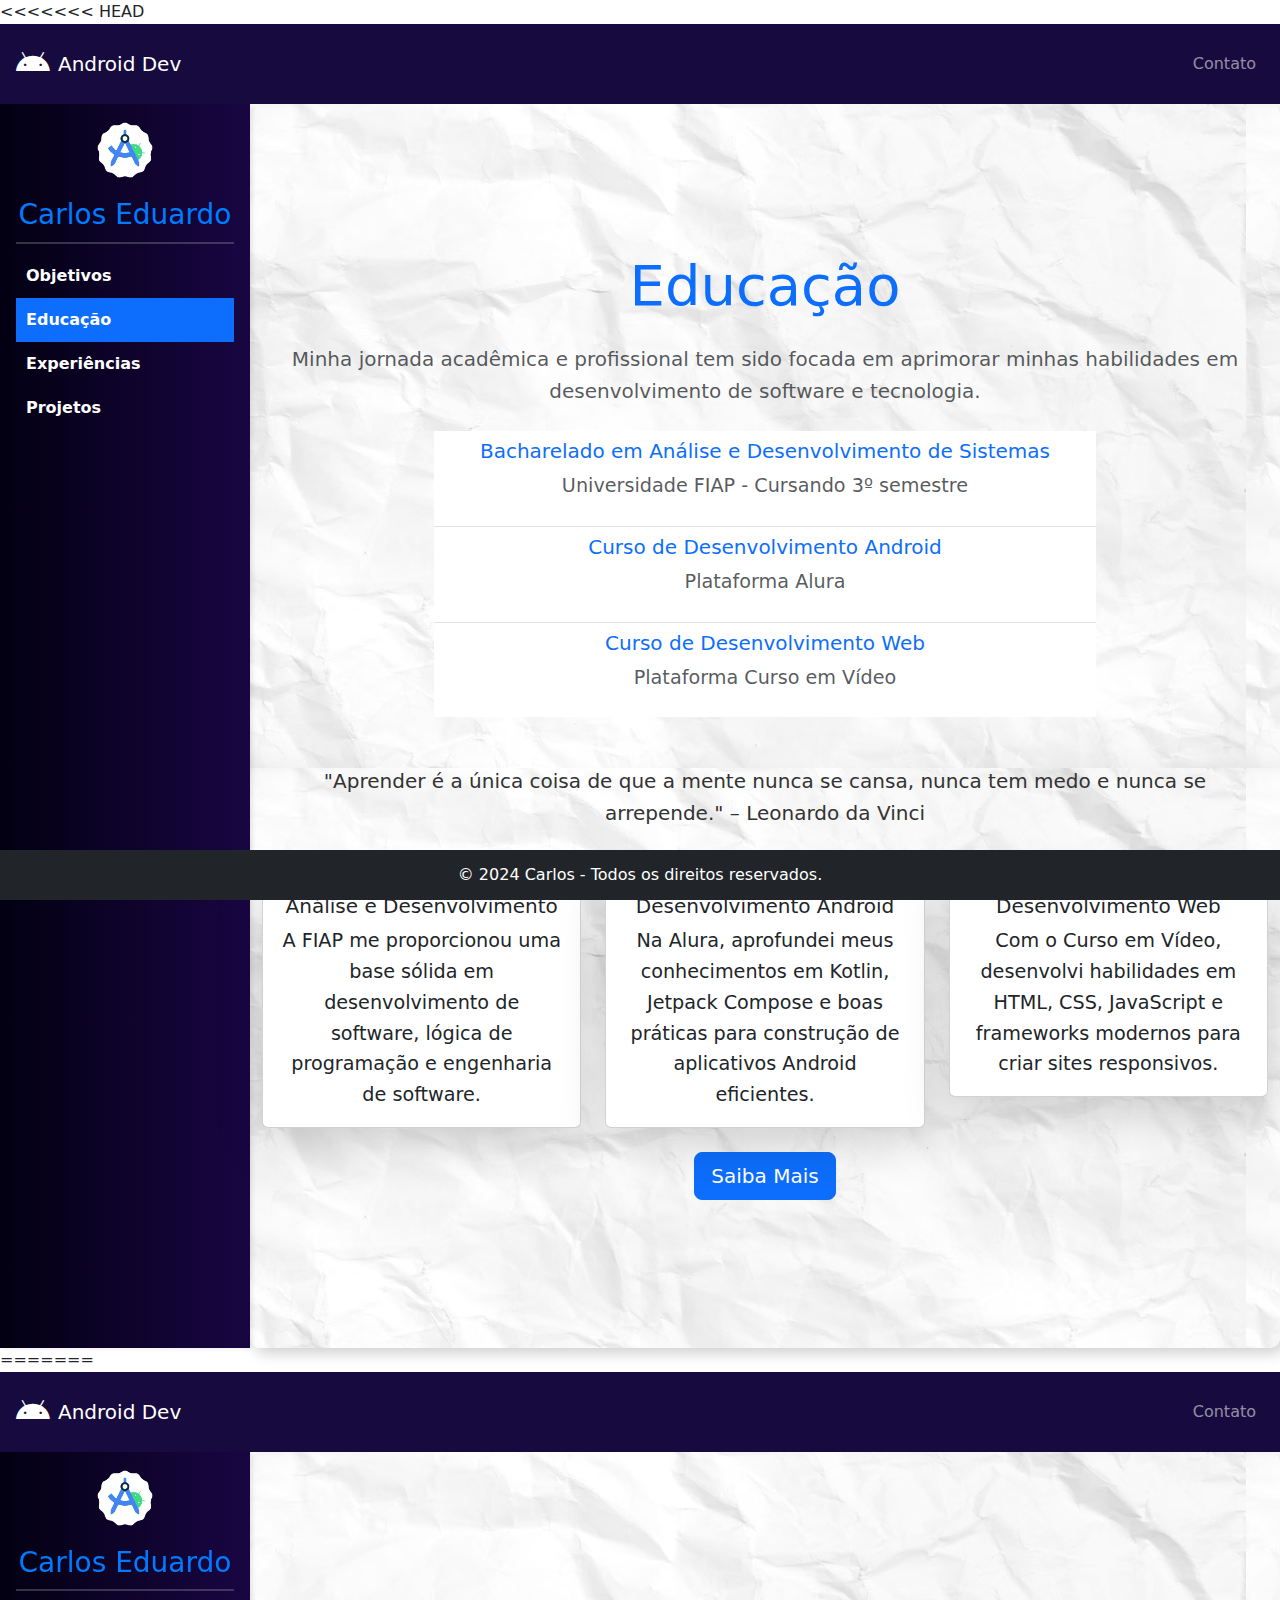
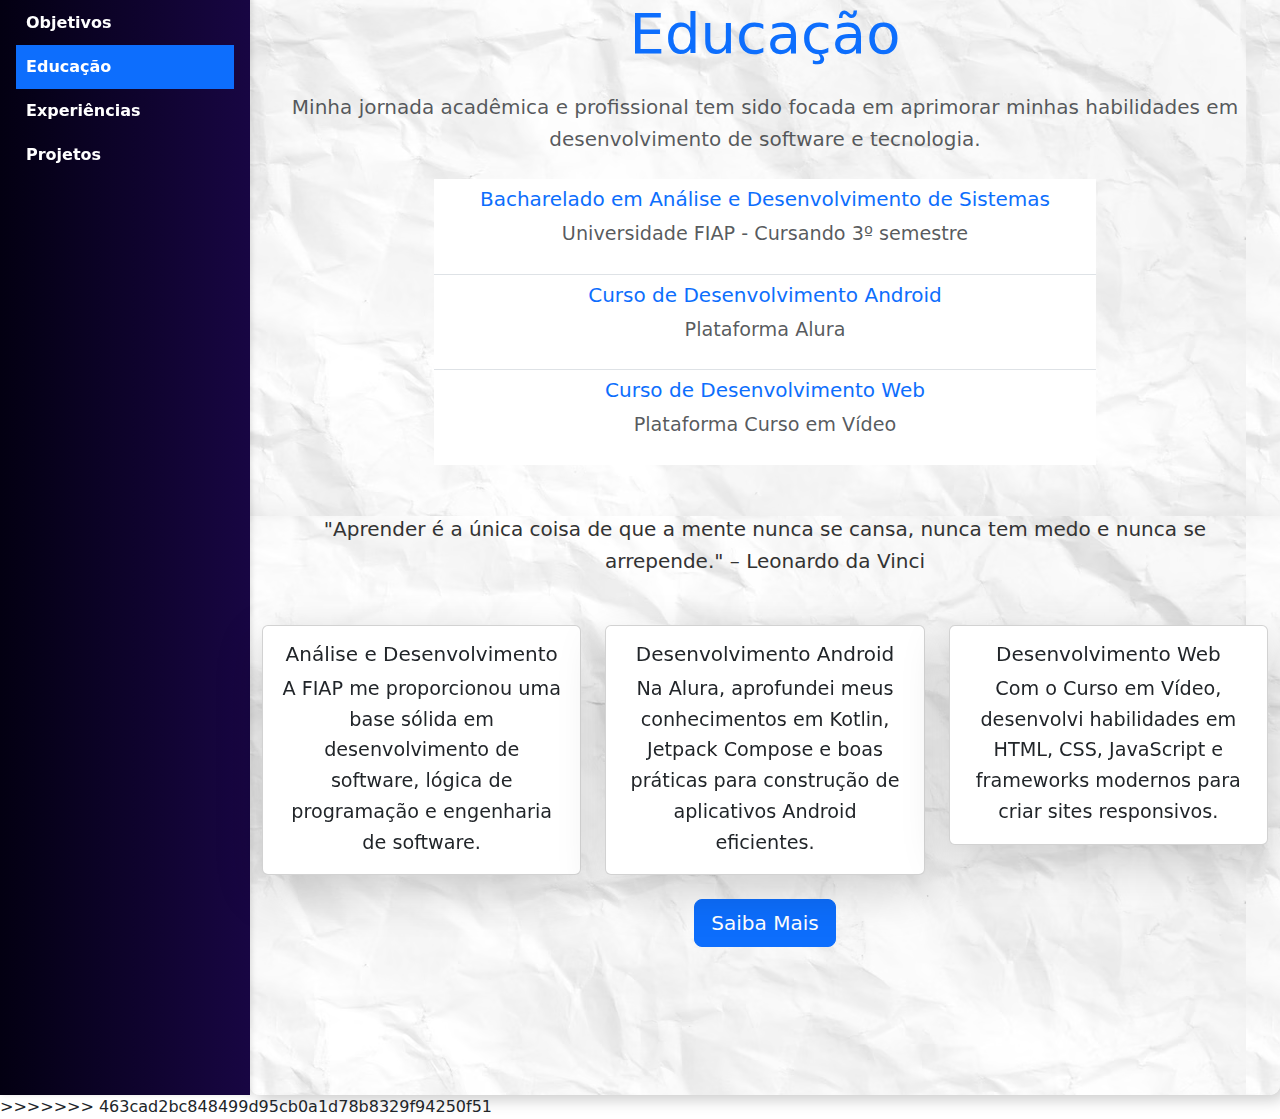
==== pag-educacao.html/educacao.html @ c32d86a1 "Atualizacao" ====
<<<<<<< HEAD
<!DOCTYPE html>
<html lang="en">
<head>
    <meta charset="UTF-8">
    <meta name="viewport" content="width=device-width, initial-scale=1.0">
    <title>Meu Portfólio</title>
    <link href="https://cdn.jsdelivr.net/npm/bootstrap@5.3.0/dist/css/bootstrap.min.css" rel="stylesheet">
    <link rel="stylesheet" href="/css/style.css">
    <script src="https://cdn.jsdelivr.net/npm/bootstrap@5.3.0/dist/js/bootstrap.bundle.min.js"></script>
    <link href="https://cdnjs.cloudflare.com/ajax/libs/font-awesome/6.0.0-beta3/css/all.min.css" rel="stylesheet"><link rel="shortcut icon" href="/assets/social.png" type="image/x-icon">
    <link rel="stylesheet" href="educacao.css">
</head>
<body>
    <header class="navbar navbar-expand-lg navbar-dark bg-dark px-3">
        <a href="/index.html"><span class="navbar-brand d-flex align-items-center" href="#">
            <i class="fab fa-android me-2 " style="font-size: 30px; color: white;"></i>
            <span >Android Dev</span>
        </span></a>
        
        
        
        <button class="navbar-toggler" type="button" data-bs-toggle="collapse" data-bs-target="#navbarNav">
            <span class="navbar-toggler-icon"></span>
        </button>
        <div class="collapse navbar-collapse" id="navbarNav">
            <ul class="navbar-nav ms-auto">
                <li class="nav-item d-lg-none"><a class="nav-link text-white" href="/pag-objetivos.html/objetivos.html">Objetivos</a></li>
                <li class="nav-item d-lg-none"><a class="nav-link text-white" href="educacao.html">Educação</a></li>
                <li class="nav-item d-lg-none"><a class="nav-link text-white" href="/pag-experiencias.html/experiencias.html">Experiências</a></li>
                
                <li class="nav-item d-lg-none"><a class="nav-link text-white" href="/pag-projetos.html/projetos.html">Projetos</a></li>

                <li class="nav-item"><a class="nav-link" href="/pag-contato.html/contato.html">Contato</a></li>
            </ul>
        </div>
    </header>

    <div class="d-flex">
        <!-- Barra lateral -->
        <nav class="sidebar text-white p-3 d-none d-lg-block">
            <div class="text-center">
                <img src="/assets/images-removebg-preview.png" alt="Minha Foto" class="profile-img rounded-circle mb-2">
                <h3 class="text-primary"><a href="/index.html">Carlos Eduardo</a></h3>
                <hr>
            </div>
            <ul class="nav flex-column">
                <li class="nav-item "><a class="nav-link text-white" href="/pag-objetivos.html/objetivos.html">Objetivos</a></li>
                <li class="nav-item bg-primary"><a class="nav-link text-white" href="educacao.html">Educação</a></li>
                <li class="nav-item"><a class="nav-link text-white" href="/pag-experiencias.html/experiencias.html">Experiências</a></li>
               <!--<li class="nav-item"><a class="nav-link text-white" href="/pag-certificados.html/certificados.html">Certificados</a></li>--> 
                <li class="nav-item"><a class="nav-link text-white" href="/pag-projetos.html/projetos.html">Projetos</a></li>
            </ul>
        </nav>

        <!-- Conteúdo principal -->
        <main class="container">
            <section id="educacao" class="text-center py-5">
                <h2 class="display-4 text-primary mb-4">Educação</h2>
                <p class="lead text-muted mb-4">
                    Minha jornada acadêmica e profissional tem sido focada em aprimorar minhas habilidades em desenvolvimento de software e tecnologia.
                </p>
                
                <!-- Lista de Formação Acadêmica -->
                <div class="row justify-content-center">
                    <div class="col-md-8">
                        <ul class="list-group list-group-flush">
                            <li class="list-group-item">
                                <h5 class="text-primary">Bacharelado em Análise e Desenvolvimento de Sistemas</h5>
                                <p class="text-muted">Universidade FIAP - Cursando 3º semestre</p>
                            </li>
                            <li class="list-group-item">
                                <h5 class="text-primary">Curso de Desenvolvimento Android</h5>
                                <p class="text-muted">Plataforma Alura</p>
                            </li>
                            <li class="list-group-item">
                                <h5 class="text-primary">Curso de Desenvolvimento Web</h5>
                                <p class="text-muted">Plataforma Curso em Vídeo</p>
                            </li>
                        </ul>
                    </div>
                </div>
                <!-- Citação Inspiradora -->
                <blockquote class="blockquote text-center mt-5">
                    <p class="mb-0">"Aprender é a única coisa de que a mente nunca se cansa, nunca tem medo e nunca se arrepende." – Leonardo da Vinci</p>
                </blockquote>
                <!-- Seção de Cards -->
                <div class="row mt-5">
                    <div class="col-md-4">
                        <div class="card shadow-lg">
                            <div class="card-body">
                                <h5 class="card-title text-center">Análise e Desenvolvimento</h5>
                                <p class="card-text">A FIAP me proporcionou uma base sólida em desenvolvimento de software, lógica de programação e engenharia de software.</p>
                            </div>
                        </div>
                    </div>
                    <div class="col-md-4">
                        <div class="card shadow-lg">
                            <div class="card-body">
                                <h5 class="card-title text-center">Desenvolvimento Android</h5>
                                <p class="card-text">Na Alura, aprofundei meus conhecimentos em Kotlin, Jetpack Compose e boas práticas para construção de aplicativos Android eficientes.</p>
                            </div>
                        </div>
                    </div>
                    <div class="col-md-4">
                        <div class="card shadow-lg">
                            <div class="card-body">
                                <h5 class="card-title text-center">Desenvolvimento Web</h5>
                                <p class="card-text">Com o Curso em Vídeo, desenvolvi habilidades em HTML, CSS, JavaScript e frameworks modernos para criar sites responsivos.</p>
                            </div>
                        </div>
                    </div>
                </div>
                
                
        
                <!-- Call-to-Action -->
                <div class="mt-4">
                    <a href="#contato" class="btn btn-primary btn-lg">Saiba Mais</a>
                </div>
            </section>
        </main>
        
        
    </div>

    <footer class="bg-dark text-white text-center p-3">
        &copy; 2024 Carlos - Todos os direitos reservados.
    </footer>
</body>
</html>
=======
<!DOCTYPE html>
<html lang="en">
<head>
    <meta charset="UTF-8">
    <meta name="viewport" content="width=device-width, initial-scale=1.0">
    <title>Meu Portfólio</title>
    <link href="https://cdn.jsdelivr.net/npm/bootstrap@5.3.0/dist/css/bootstrap.min.css" rel="stylesheet">
    <link rel="stylesheet" href="/css/style.css">
    <script src="https://cdn.jsdelivr.net/npm/bootstrap@5.3.0/dist/js/bootstrap.bundle.min.js"></script>
    <link href="https://cdnjs.cloudflare.com/ajax/libs/font-awesome/6.0.0-beta3/css/all.min.css" rel="stylesheet"><link rel="shortcut icon" href="/assets/social.png" type="image/x-icon">
    <link rel="stylesheet" href="educacao.css">
</head>
<body>
    <header class="navbar navbar-expand-lg navbar-dark bg-dark px-3">
        <a href="/index.html"><span class="navbar-brand d-flex align-items-center" href="#">
            <i class="fab fa-android me-2 " style="font-size: 30px; color: white;"></i>
            <span >Android Dev</span>
        </span></a>
        
        
        
        <button class="navbar-toggler" type="button" data-bs-toggle="collapse" data-bs-target="#navbarNav">
            <span class="navbar-toggler-icon"></span>
        </button>
        <div class="collapse navbar-collapse" id="navbarNav">
            <ul class="navbar-nav ms-auto">
                <li class="nav-item d-lg-none"><a class="nav-link text-white" href="/pag-objetivos.html/objetivos.html">Objetivos</a></li>
                <li class="nav-item d-lg-none"><a class="nav-link text-white" href="educacao.html">Educação</a></li>
                <li class="nav-item d-lg-none"><a class="nav-link text-white" href="/pag-experiencias.html/experiencias.html">Experiências</a></li>
                
                <li class="nav-item d-lg-none"><a class="nav-link text-white" href="/pag-projetos.html/projetos.html">Projetos</a></li>

                <li class="nav-item"><a class="nav-link" href="/pag-contato.html/contato.html">Contato</a></li>
            </ul>
        </div>
    </header>

    <div class="d-flex">
        <!-- Barra lateral -->
        <nav class="sidebar text-white p-3 d-none d-lg-block">
            <div class="text-center">
                <img src="/assets/images-removebg-preview.png" alt="Minha Foto" class="profile-img rounded-circle mb-2">
                <h3 class="text-primary"><a href="/index.html">Carlos Eduardo</a></h3>
                <hr>
            </div>
            <ul class="nav flex-column">
                <li class="nav-item "><a class="nav-link text-white" href="/pag-objetivos.html/objetivos.html">Objetivos</a></li>
                <li class="nav-item bg-primary"><a class="nav-link text-white" href="educacao.html">Educação</a></li>
                <li class="nav-item"><a class="nav-link text-white" href="/pag-experiencias.html/experiencias.html">Experiências</a></li>
               <!--<li class="nav-item"><a class="nav-link text-white" href="/pag-certificados.html/certificados.html">Certificados</a></li>--> 
                <li class="nav-item"><a class="nav-link text-white" href="/pag-projetos.html/projetos.html">Projetos</a></li>
            </ul>
        </nav>

        <!-- Conteúdo principal -->
        <main class="container">
            <section id="educacao" class="text-center py-5">
                <h2 class="display-4 text-primary mb-4">Educação</h2>
                <p class="lead text-muted mb-4">
                    Minha jornada acadêmica e profissional tem sido focada em aprimorar minhas habilidades em desenvolvimento de software e tecnologia.
                </p>
                
                <!-- Lista de Formação Acadêmica -->
                <div class="row justify-content-center">
                    <div class="col-md-8">
                        <ul class="list-group list-group-flush">
                            <li class="list-group-item">
                                <h5 class="text-primary">Bacharelado em Análise e Desenvolvimento de Sistemas</h5>
                                <p class="text-muted">Universidade FIAP - Cursando 3º semestre</p>
                            </li>
                            <li class="list-group-item">
                                <h5 class="text-primary">Curso de Desenvolvimento Android</h5>
                                <p class="text-muted">Plataforma Alura</p>
                            </li>
                            <li class="list-group-item">
                                <h5 class="text-primary">Curso de Desenvolvimento Web</h5>
                                <p class="text-muted">Plataforma Curso em Vídeo</p>
                            </li>
                        </ul>
                    </div>
                </div>
                <!-- Citação Inspiradora -->
                <blockquote class="blockquote text-center mt-5">
                    <p class="mb-0">"Aprender é a única coisa de que a mente nunca se cansa, nunca tem medo e nunca se arrepende." – Leonardo da Vinci</p>
                </blockquote>
                <!-- Seção de Cards -->
                <div class="row mt-5">
                    <div class="col-md-4">
                        <div class="card shadow-lg">
                            <div class="card-body">
                                <h5 class="card-title text-center">Análise e Desenvolvimento</h5>
                                <p class="card-text">A FIAP me proporcionou uma base sólida em desenvolvimento de software, lógica de programação e engenharia de software.</p>
                            </div>
                        </div>
                    </div>
                    <div class="col-md-4">
                        <div class="card shadow-lg">
                            <div class="card-body">
                                <h5 class="card-title text-center">Desenvolvimento Android</h5>
                                <p class="card-text">Na Alura, aprofundei meus conhecimentos em Kotlin, Jetpack Compose e boas práticas para construção de aplicativos Android eficientes.</p>
                            </div>
                        </div>
                    </div>
                    <div class="col-md-4">
                        <div class="card shadow-lg">
                            <div class="card-body">
                                <h5 class="card-title text-center">Desenvolvimento Web</h5>
                                <p class="card-text">Com o Curso em Vídeo, desenvolvi habilidades em HTML, CSS, JavaScript e frameworks modernos para criar sites responsivos.</p>
                            </div>
                        </div>
                    </div>
                </div>
                
                
        
                <!-- Call-to-Action -->
                <div class="mt-4">
                    <a href="#contato" class="btn btn-primary btn-lg">Saiba Mais</a>
                </div>
            </section>
        </main>
        
        
    </div>

    <footer class="bg-dark text-white text-center p-3">
        &copy; 2024 Carlos - Todos os direitos reservados.
    </footer>
</body>
</html>
>>>>>>> 463cad2bc848499d95cb0a1d78b8329f94250f51
---- css/style.css ----
<<<<<<< HEAD
@import url('https://fonts.googleapis.com/css2?family=Poppins:wght@300;400;600&display=swap');

/* Definições gerais do corpo */
body {
    display: flex;
    flex-direction: column;
    min-height: 100vh;
    font-family: 'Poppins', sans-serif;
    background-color: #f4f4f4;
    background: url('/assets/Design\ sem\ nome\ \(10\).png');
    background-blend-mode: overlay;
    background-color: rgba(131, 131, 131, 0.61);
}

/* Main */
main {
    font-size: 16px;
    line-height: 1.6;
    color: #333;
    background: url('/assets/textura-de-papel-branco_1194-2301.avif');
    border-radius: 10px;
    background-blend-mode: overlay;
    background-color: rgba(255, 255, 255, 0.60);
    box-shadow: 5px 5px 15px rgba(0, 0, 0, 0.2);
    padding-top: 100px; /* Espaço suficiente para o cabeçalho */
    margin-left: 250px; /* Espaço para a barra lateral */
    flex: 1;
    transition: margin-left 0.3s ease; /* Transição suave no layout */
    padding-bottom: 100px;
    font-size: 1.2rem;
}

/* Cabeçalho */
header {
    height: 80px;
    z-index: 2;
    position: relative;
    background: linear-gradient(to right, #170A3E, #170A3E);
}

/* Barra lateral */
.sidebar {
    width: 250px;
    background: linear-gradient(to right, #030012, #180643);
    display: flex;
    flex-direction: column;
    align-items: center;
    padding: 20px;
    position: relative; /* Não fixa a barra lateral */
    box-shadow: 2px 0 5px rgba(0, 0, 0, 0.1);
    min-height: 100vh; /* Garante que a barra lateral ocupe a altura total da tela */
}

/* Foto de perfil */
.profile-img {
    width: 60px;
    height: 60px;
    border-radius: 50%;
    object-fit: cover;
}

/* Links na barra lateral */
.sidebar h3 {
    color: #0d6efd;
    margin-top: 10px;
}

.sidebar hr {
    width: 100%;
    border: 1px solid #ccc;
    margin: 10px 0;
}

.sidebar .nav {
    width: 100%;
    text-align: left;
}

.sidebar .nav-link {
    color: #fff;
    font-weight: bold;
    padding: 10px;
    transition: 0.3s;
}

.sidebar .nav-link:hover {
    background-color: #0d6efd;
    color: white;
    border-radius: 5px;
}

/* Footer fixo */
footer {
    position: fixed;
    bottom: 0;
    width: 100%;
    height: 50px;
    display: flex;
    align-items: center;
    justify-content: center;
    background: #170A3E;
}

/* Responsividade */
@media (max-width: 992px) {
    main {
        margin-left: 0; /* Remove a margem da barra lateral em telas menores */
    }

    .sidebar {
        display: none; /* Esconde a barra lateral em telas pequenas */
    }

    /* Ajuste no menu de navegação */
    .navbar-nav {
        text-align: right;
        background-color: #1e0d50f7;
    }

    .navbar-nav .nav-link {
        padding-right: 10px;
        
    }
    .navbar-nav .nav-link:hover{
        background-color: #1e0d50;
    }
}

/* Estilização do herói */
#hero {
    background: url('/assets/Design\ sem\ nome\ \(6\).png') no-repeat center center;
    background-size: cover;
    height: 30vh;
    padding: 100px 0;
    display: flex;
    align-items: flex-end;
    padding-bottom: 50px;
    border-radius: 20px;
}

#hero h1 {
    font-size: 3rem;
}

#hero .lead {
    font-size: 1.25rem;
    color: #c1d3e7;
}

/* Melhorando o layout geral */
.container {
    max-width: 1050px;
    margin: 0 auto;
}

.row .col-md-6 {
    margin-bottom: 20px;
}

a {
    text-decoration: none;
    color: #007bff;
}

a:hover {
    text-decoration: underline;
}
=======
@import url('https://fonts.googleapis.com/css2?family=Poppins:wght@300;400;600&display=swap');

/* Definições gerais do corpo */
body {
    display: flex;
    flex-direction: column;
    min-height: 100vh;
    font-family: 'Poppins', sans-serif;
    background-color: #f4f4f4;
    background: url('/assets/Design\ sem\ nome\ \(10\).png');
    background-blend-mode: overlay;
    background-color: rgba(131, 131, 131, 0.61);
}

/* Main */
main {
    font-size: 16px;
    line-height: 1.6;
    color: #333;
    background: url('/assets/textura-de-papel-branco_1194-2301.avif');
    border-radius: 10px;
    background-blend-mode: overlay;
    background-color: rgba(255, 255, 255, 0.60);
    box-shadow: 5px 5px 15px rgba(0, 0, 0, 0.2);
    padding-top: 100px; /* Espaço suficiente para o cabeçalho */
    margin-left: 250px; /* Espaço para a barra lateral */
    flex: 1;
    transition: margin-left 0.3s ease; /* Transição suave no layout */
    padding-bottom: 100px;
    font-size: 1.2rem;
}

/* Cabeçalho */
header {
    height: 80px;
    z-index: 2;
    position: relative;
    background: linear-gradient(to right, #170A3E, #170A3E);
}

/* Barra lateral */
.sidebar {
    width: 250px;
    background: linear-gradient(to right, #030012, #180643);
    display: flex;
    flex-direction: column;
    align-items: center;
    padding: 20px;
    position: relative; /* Não fixa a barra lateral */
    box-shadow: 2px 0 5px rgba(0, 0, 0, 0.1);
    min-height: 100vh; /* Garante que a barra lateral ocupe a altura total da tela */
}

/* Foto de perfil */
.profile-img {
    width: 60px;
    height: 60px;
    border-radius: 50%;
    object-fit: cover;
}

/* Links na barra lateral */
.sidebar h3 {
    color: #0d6efd;
    margin-top: 10px;
}

.sidebar hr {
    width: 100%;
    border: 1px solid #ccc;
    margin: 10px 0;
}

.sidebar .nav {
    width: 100%;
    text-align: left;
}

.sidebar .nav-link {
    color: #fff;
    font-weight: bold;
    padding: 10px;
    transition: 0.3s;
}

.sidebar .nav-link:hover {
    background-color: #0d6efd;
    color: white;
    border-radius: 5px;
}

/* Footer fixo */
footer {
    position: fixed;
    bottom: 0;
    width: 100%;
    height: 50px;
    display: flex;
    align-items: center;
    justify-content: center;
    background: #170A3E;
}

/* Responsividade */
@media (max-width: 992px) {
    main {
        margin-left: 0; /* Remove a margem da barra lateral em telas menores */
    }

    .sidebar {
        display: none; /* Esconde a barra lateral em telas pequenas */
    }

    /* Ajuste no menu de navegação */
    .navbar-nav {
        text-align: right;
        background-color: #1e0d50f7;
    }

    .navbar-nav .nav-link {
        padding-right: 10px;
        
    }
    .navbar-nav .nav-link:hover{
        background-color: #1e0d50;
    }
}

/* Estilização do herói */
#hero {
    background: url('/assets/Design\ sem\ nome\ \(6\).png') no-repeat center center;
    background-size: cover;
    height: 30vh;
    padding: 100px 0;
    display: flex;
    align-items: flex-end;
    padding-bottom: 50px;
    border-radius: 20px;
}

#hero h1 {
    font-size: 3rem;
}

#hero .lead {
    font-size: 1.25rem;
    color: #c1d3e7;
}

/* Melhorando o layout geral */
.container {
    max-width: 1050px;
    margin: 0 auto;
}

.row .col-md-6 {
    margin-bottom: 20px;
}

a {
    text-decoration: none;
    color: #007bff;
}

a:hover {
    text-decoration: underline;
}
>>>>>>> 463cad2bc848499d95cb0a1d78b8329f94250f51
---- css/style.css ----
<<<<<<< HEAD
@import url('https://fonts.googleapis.com/css2?family=Poppins:wght@300;400;600&display=swap');

/* Definições gerais do corpo */
body {
    display: flex;
    flex-direction: column;
    min-height: 100vh;
    font-family: 'Poppins', sans-serif;
    background-color: #f4f4f4;
    background: url('/assets/Design\ sem\ nome\ \(10\).png');
    background-blend-mode: overlay;
    background-color: rgba(131, 131, 131, 0.61);
}

/* Main */
main {
    font-size: 16px;
    line-height: 1.6;
    color: #333;
    background: url('/assets/textura-de-papel-branco_1194-2301.avif');
    border-radius: 10px;
    background-blend-mode: overlay;
    background-color: rgba(255, 255, 255, 0.60);
    box-shadow: 5px 5px 15px rgba(0, 0, 0, 0.2);
    padding-top: 100px; /* Espaço suficiente para o cabeçalho */
    margin-left: 250px; /* Espaço para a barra lateral */
    flex: 1;
    transition: margin-left 0.3s ease; /* Transição suave no layout */
    padding-bottom: 100px;
    font-size: 1.2rem;
}

/* Cabeçalho */
header {
    height: 80px;
    z-index: 2;
    position: relative;
    background: linear-gradient(to right, #170A3E, #170A3E);
}

/* Barra lateral */
.sidebar {
    width: 250px;
    background: linear-gradient(to right, #030012, #180643);
    display: flex;
    flex-direction: column;
    align-items: center;
    padding: 20px;
    position: relative; /* Não fixa a barra lateral */
    box-shadow: 2px 0 5px rgba(0, 0, 0, 0.1);
    min-height: 100vh; /* Garante que a barra lateral ocupe a altura total da tela */
}

/* Foto de perfil */
.profile-img {
    width: 60px;
    height: 60px;
    border-radius: 50%;
    object-fit: cover;
}

/* Links na barra lateral */
.sidebar h3 {
    color: #0d6efd;
    margin-top: 10px;
}

.sidebar hr {
    width: 100%;
    border: 1px solid #ccc;
    margin: 10px 0;
}

.sidebar .nav {
    width: 100%;
    text-align: left;
}

.sidebar .nav-link {
    color: #fff;
    font-weight: bold;
    padding: 10px;
    transition: 0.3s;
}

.sidebar .nav-link:hover {
    background-color: #0d6efd;
    color: white;
    border-radius: 5px;
}

/* Footer fixo */
footer {
    position: fixed;
    bottom: 0;
    width: 100%;
    height: 50px;
    display: flex;
    align-items: center;
    justify-content: center;
    background: #170A3E;
}

/* Responsividade */
@media (max-width: 992px) {
    main {
        margin-left: 0; /* Remove a margem da barra lateral em telas menores */
    }

    .sidebar {
        display: none; /* Esconde a barra lateral em telas pequenas */
    }

    /* Ajuste no menu de navegação */
    .navbar-nav {
        text-align: right;
        background-color: #1e0d50f7;
    }

    .navbar-nav .nav-link {
        padding-right: 10px;
        
    }
    .navbar-nav .nav-link:hover{
        background-color: #1e0d50;
    }
}

/* Estilização do herói */
#hero {
    background: url('/assets/Design\ sem\ nome\ \(6\).png') no-repeat center center;
    background-size: cover;
    height: 30vh;
    padding: 100px 0;
    display: flex;
    align-items: flex-end;
    padding-bottom: 50px;
    border-radius: 20px;
}

#hero h1 {
    font-size: 3rem;
}

#hero .lead {
    font-size: 1.25rem;
    color: #c1d3e7;
}

/* Melhorando o layout geral */
.container {
    max-width: 1050px;
    margin: 0 auto;
}

.row .col-md-6 {
    margin-bottom: 20px;
}

a {
    text-decoration: none;
    color: #007bff;
}

a:hover {
    text-decoration: underline;
}
=======
@import url('https://fonts.googleapis.com/css2?family=Poppins:wght@300;400;600&display=swap');

/* Definições gerais do corpo */
body {
    display: flex;
    flex-direction: column;
    min-height: 100vh;
    font-family: 'Poppins', sans-serif;
    background-color: #f4f4f4;
    background: url('/assets/Design\ sem\ nome\ \(10\).png');
    background-blend-mode: overlay;
    background-color: rgba(131, 131, 131, 0.61);
}

/* Main */
main {
    font-size: 16px;
    line-height: 1.6;
    color: #333;
    background: url('/assets/textura-de-papel-branco_1194-2301.avif');
    border-radius: 10px;
    background-blend-mode: overlay;
    background-color: rgba(255, 255, 255, 0.60);
    box-shadow: 5px 5px 15px rgba(0, 0, 0, 0.2);
    padding-top: 100px; /* Espaço suficiente para o cabeçalho */
    margin-left: 250px; /* Espaço para a barra lateral */
    flex: 1;
    transition: margin-left 0.3s ease; /* Transição suave no layout */
    padding-bottom: 100px;
    font-size: 1.2rem;
}

/* Cabeçalho */
header {
    height: 80px;
    z-index: 2;
    position: relative;
    background: linear-gradient(to right, #170A3E, #170A3E);
}

/* Barra lateral */
.sidebar {
    width: 250px;
    background: linear-gradient(to right, #030012, #180643);
    display: flex;
    flex-direction: column;
    align-items: center;
    padding: 20px;
    position: relative; /* Não fixa a barra lateral */
    box-shadow: 2px 0 5px rgba(0, 0, 0, 0.1);
    min-height: 100vh; /* Garante que a barra lateral ocupe a altura total da tela */
}

/* Foto de perfil */
.profile-img {
    width: 60px;
    height: 60px;
    border-radius: 50%;
    object-fit: cover;
}

/* Links na barra lateral */
.sidebar h3 {
    color: #0d6efd;
    margin-top: 10px;
}

.sidebar hr {
    width: 100%;
    border: 1px solid #ccc;
    margin: 10px 0;
}

.sidebar .nav {
    width: 100%;
    text-align: left;
}

.sidebar .nav-link {
    color: #fff;
    font-weight: bold;
    padding: 10px;
    transition: 0.3s;
}

.sidebar .nav-link:hover {
    background-color: #0d6efd;
    color: white;
    border-radius: 5px;
}

/* Footer fixo */
footer {
    position: fixed;
    bottom: 0;
    width: 100%;
    height: 50px;
    display: flex;
    align-items: center;
    justify-content: center;
    background: #170A3E;
}

/* Responsividade */
@media (max-width: 992px) {
    main {
        margin-left: 0; /* Remove a margem da barra lateral em telas menores */
    }

    .sidebar {
        display: none; /* Esconde a barra lateral em telas pequenas */
    }

    /* Ajuste no menu de navegação */
    .navbar-nav {
        text-align: right;
        background-color: #1e0d50f7;
    }

    .navbar-nav .nav-link {
        padding-right: 10px;
        
    }
    .navbar-nav .nav-link:hover{
        background-color: #1e0d50;
    }
}

/* Estilização do herói */
#hero {
    background: url('/assets/Design\ sem\ nome\ \(6\).png') no-repeat center center;
    background-size: cover;
    height: 30vh;
    padding: 100px 0;
    display: flex;
    align-items: flex-end;
    padding-bottom: 50px;
    border-radius: 20px;
}

#hero h1 {
    font-size: 3rem;
}

#hero .lead {
    font-size: 1.25rem;
    color: #c1d3e7;
}

/* Melhorando o layout geral */
.container {
    max-width: 1050px;
    margin: 0 auto;
}

.row .col-md-6 {
    margin-bottom: 20px;
}

a {
    text-decoration: none;
    color: #007bff;
}

a:hover {
    text-decoration: underline;
}
>>>>>>> 463cad2bc848499d95cb0a1d78b8329f94250f51
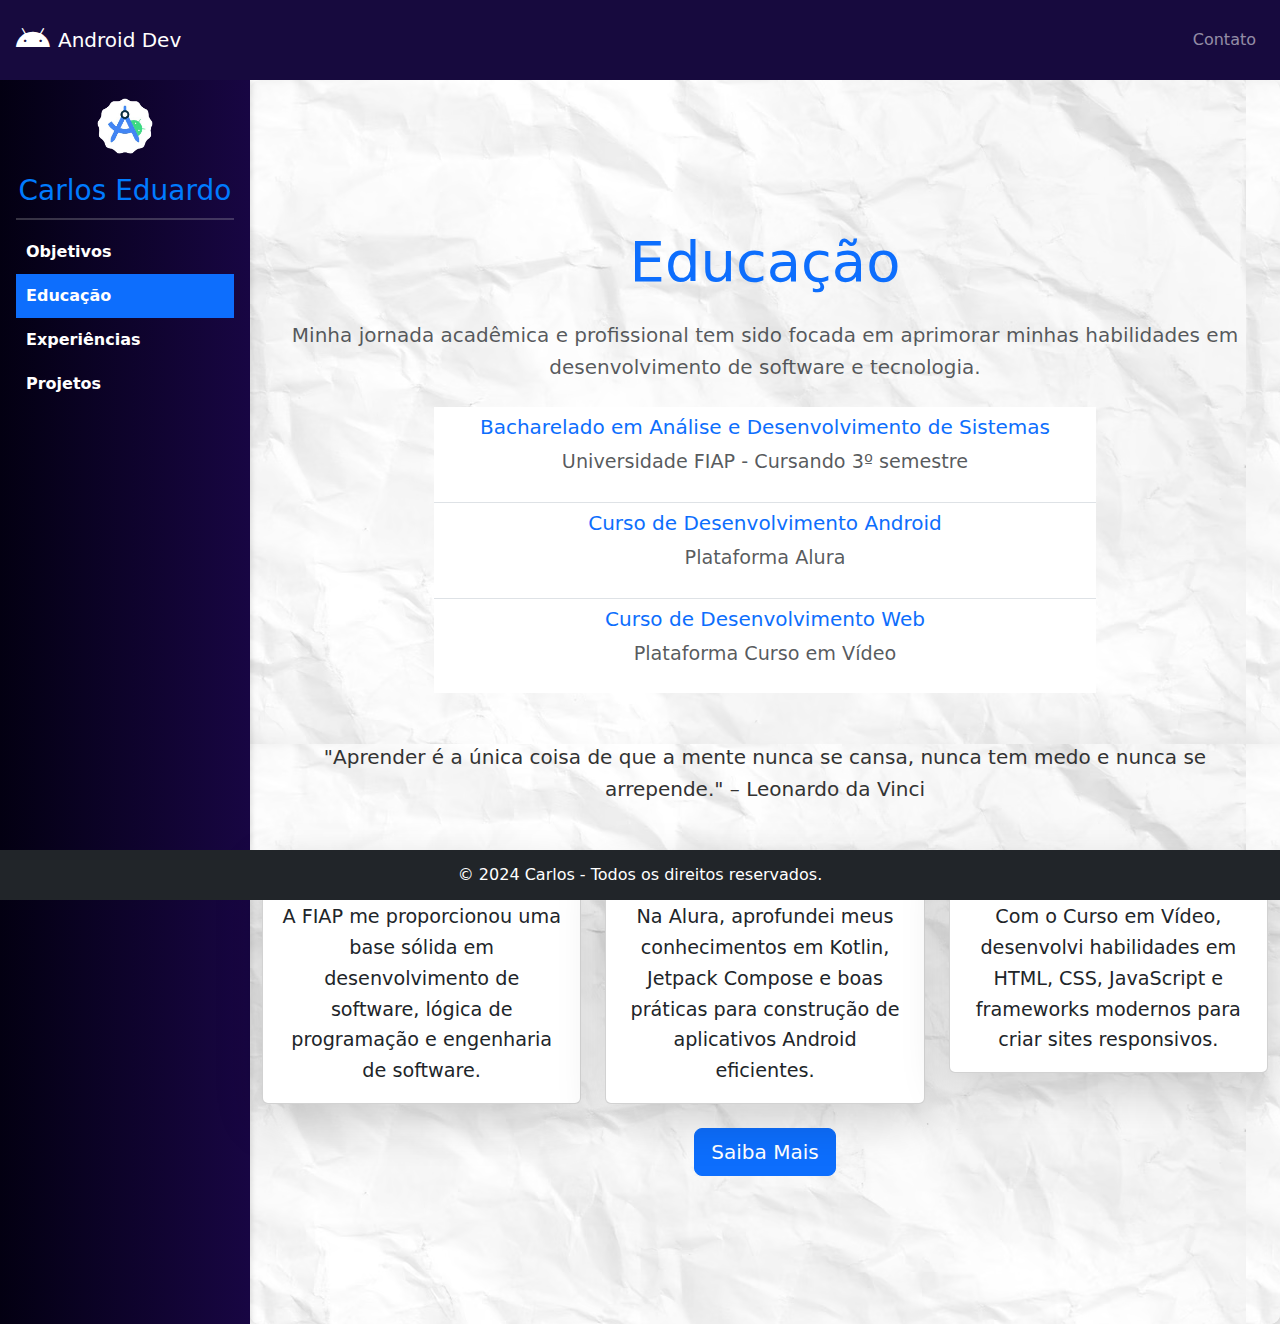
==== commit 2cf5339a: "Site ficou duplicado resolvido" ====
--- a/pag-educacao.html/educacao.html
+++ b/pag-educacao.html/educacao.html
@@ -1,4 +1,4 @@
-<<<<<<< HEAD
+
 <!DOCTYPE html>
 <html lang="en">
 <head>
@@ -129,135 +129,3 @@
     </footer>
 </body>
 </html>
-=======
-<!DOCTYPE html>
-<html lang="en">
-<head>
-    <meta charset="UTF-8">
-    <meta name="viewport" content="width=device-width, initial-scale=1.0">
-    <title>Meu Portfólio</title>
-    <link href="https://cdn.jsdelivr.net/npm/bootstrap@5.3.0/dist/css/bootstrap.min.css" rel="stylesheet">
-    <link rel="stylesheet" href="/css/style.css">
-    <script src="https://cdn.jsdelivr.net/npm/bootstrap@5.3.0/dist/js/bootstrap.bundle.min.js"></script>
-    <link href="https://cdnjs.cloudflare.com/ajax/libs/font-awesome/6.0.0-beta3/css/all.min.css" rel="stylesheet"><link rel="shortcut icon" href="/assets/social.png" type="image/x-icon">
-    <link rel="stylesheet" href="educacao.css">
-</head>
-<body>
-    <header class="navbar navbar-expand-lg navbar-dark bg-dark px-3">
-        <a href="/index.html"><span class="navbar-brand d-flex align-items-center" href="#">
-            <i class="fab fa-android me-2 " style="font-size: 30px; color: white;"></i>
-            <span >Android Dev</span>
-        </span></a>
-        
-        
-        
-        <button class="navbar-toggler" type="button" data-bs-toggle="collapse" data-bs-target="#navbarNav">
-            <span class="navbar-toggler-icon"></span>
-        </button>
-        <div class="collapse navbar-collapse" id="navbarNav">
-            <ul class="navbar-nav ms-auto">
-                <li class="nav-item d-lg-none"><a class="nav-link text-white" href="/pag-objetivos.html/objetivos.html">Objetivos</a></li>
-                <li class="nav-item d-lg-none"><a class="nav-link text-white" href="educacao.html">Educação</a></li>
-                <li class="nav-item d-lg-none"><a class="nav-link text-white" href="/pag-experiencias.html/experiencias.html">Experiências</a></li>
-                
-                <li class="nav-item d-lg-none"><a class="nav-link text-white" href="/pag-projetos.html/projetos.html">Projetos</a></li>
-
-                <li class="nav-item"><a class="nav-link" href="/pag-contato.html/contato.html">Contato</a></li>
-            </ul>
-        </div>
-    </header>
-
-    <div class="d-flex">
-        <!-- Barra lateral -->
-        <nav class="sidebar text-white p-3 d-none d-lg-block">
-            <div class="text-center">
-                <img src="/assets/images-removebg-preview.png" alt="Minha Foto" class="profile-img rounded-circle mb-2">
-                <h3 class="text-primary"><a href="/index.html">Carlos Eduardo</a></h3>
-                <hr>
-            </div>
-            <ul class="nav flex-column">
-                <li class="nav-item "><a class="nav-link text-white" href="/pag-objetivos.html/objetivos.html">Objetivos</a></li>
-                <li class="nav-item bg-primary"><a class="nav-link text-white" href="educacao.html">Educação</a></li>
-                <li class="nav-item"><a class="nav-link text-white" href="/pag-experiencias.html/experiencias.html">Experiências</a></li>
-               <!--<li class="nav-item"><a class="nav-link text-white" href="/pag-certificados.html/certificados.html">Certificados</a></li>--> 
-                <li class="nav-item"><a class="nav-link text-white" href="/pag-projetos.html/projetos.html">Projetos</a></li>
-            </ul>
-        </nav>
-
-        <!-- Conteúdo principal -->
-        <main class="container">
-            <section id="educacao" class="text-center py-5">
-                <h2 class="display-4 text-primary mb-4">Educação</h2>
-                <p class="lead text-muted mb-4">
-                    Minha jornada acadêmica e profissional tem sido focada em aprimorar minhas habilidades em desenvolvimento de software e tecnologia.
-                </p>
-                
-                <!-- Lista de Formação Acadêmica -->
-                <div class="row justify-content-center">
-                    <div class="col-md-8">
-                        <ul class="list-group list-group-flush">
-                            <li class="list-group-item">
-                                <h5 class="text-primary">Bacharelado em Análise e Desenvolvimento de Sistemas</h5>
-                                <p class="text-muted">Universidade FIAP - Cursando 3º semestre</p>
-                            </li>
-                            <li class="list-group-item">
-                                <h5 class="text-primary">Curso de Desenvolvimento Android</h5>
-                                <p class="text-muted">Plataforma Alura</p>
-                            </li>
-                            <li class="list-group-item">
-                                <h5 class="text-primary">Curso de Desenvolvimento Web</h5>
-                                <p class="text-muted">Plataforma Curso em Vídeo</p>
-                            </li>
-                        </ul>
-                    </div>
-                </div>
-                <!-- Citação Inspiradora -->
-                <blockquote class="blockquote text-center mt-5">
-                    <p class="mb-0">"Aprender é a única coisa de que a mente nunca se cansa, nunca tem medo e nunca se arrepende." – Leonardo da Vinci</p>
-                </blockquote>
-                <!-- Seção de Cards -->
-                <div class="row mt-5">
-                    <div class="col-md-4">
-                        <div class="card shadow-lg">
-                            <div class="card-body">
-                                <h5 class="card-title text-center">Análise e Desenvolvimento</h5>
-                                <p class="card-text">A FIAP me proporcionou uma base sólida em desenvolvimento de software, lógica de programação e engenharia de software.</p>
-                            </div>
-                        </div>
-                    </div>
-                    <div class="col-md-4">
-                        <div class="card shadow-lg">
-                            <div class="card-body">
-                                <h5 class="card-title text-center">Desenvolvimento Android</h5>
-                                <p class="card-text">Na Alura, aprofundei meus conhecimentos em Kotlin, Jetpack Compose e boas práticas para construção de aplicativos Android eficientes.</p>
-                            </div>
-                        </div>
-                    </div>
-                    <div class="col-md-4">
-                        <div class="card shadow-lg">
-                            <div class="card-body">
-                                <h5 class="card-title text-center">Desenvolvimento Web</h5>
-                                <p class="card-text">Com o Curso em Vídeo, desenvolvi habilidades em HTML, CSS, JavaScript e frameworks modernos para criar sites responsivos.</p>
-                            </div>
-                        </div>
-                    </div>
-                </div>
-                
-                
-        
-                <!-- Call-to-Action -->
-                <div class="mt-4">
-                    <a href="#contato" class="btn btn-primary btn-lg">Saiba Mais</a>
-                </div>
-            </section>
-        </main>
-        
-        
-    </div>
-
-    <footer class="bg-dark text-white text-center p-3">
-        &copy; 2024 Carlos - Todos os direitos reservados.
-    </footer>
-</body>
-</html>
->>>>>>> 463cad2bc848499d95cb0a1d78b8329f94250f51
